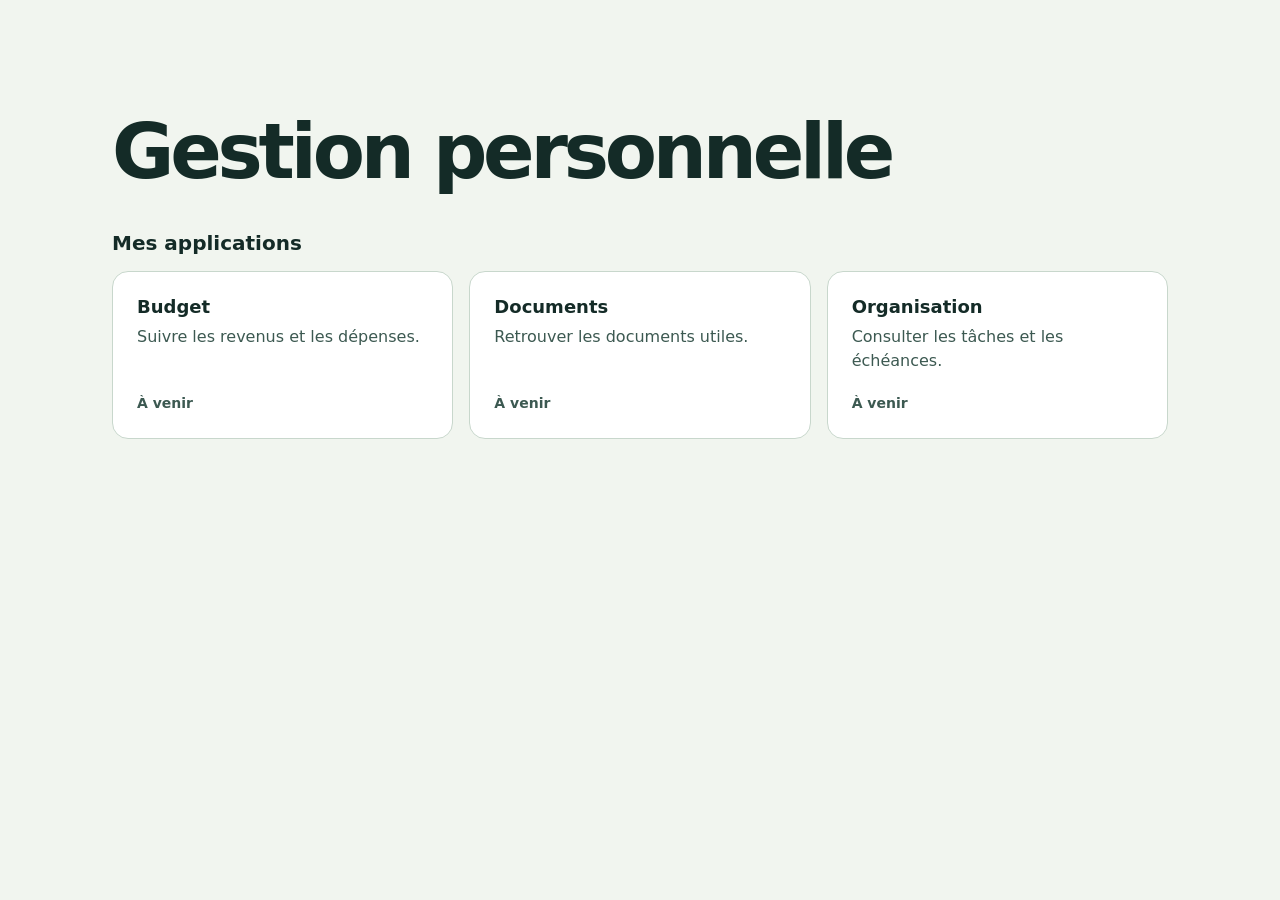
==== docs/index.html @ d06eb737 "Create index.html" ====
<!doctype html>
<html lang="fr">
<head>
  <meta charset="utf-8">
  <meta name="viewport" content="width=device-width, initial-scale=1">
  <meta name="description" content="Le menu des applications de gestion personnelle.">
  <title>Gestion personnelle</title>
  <style>
    :root {
      color-scheme: light;
      font-family: system-ui, sans-serif;
      color: #142b27;
      background: #f1f5ef;
    }
    * { box-sizing: border-box; }
    body { margin: 0; }
    main { width: min(66rem, calc(100% - 3rem)); margin: 0 auto; }
    header { padding: clamp(3rem, 10vw, 7rem) 0 2.5rem; }
    h1 { margin: 0; font-size: clamp(2.25rem, 7vw, 4.75rem); line-height: 1.04; letter-spacing: -.055em; }
    h2 { margin: 0 0 1rem; font-size: 1.25rem; }
    .applications { padding-bottom: 4rem; }
    .cards {
      display: grid;
      grid-template-columns: repeat(auto-fit, minmax(min(100%, 17rem), 1fr));
      gap: 1rem;
      list-style: none;
      margin: 0;
      padding: 0;
    }
    .card {
      display: flex;
      min-height: 10rem;
      height: 100%;
      flex-direction: column;
      gap: .5rem;
      padding: 1.5rem;
      border: 1px solid #c8d7cc;
      border-radius: 1rem;
      background: #fff;
      color: inherit;
      text-decoration: none;
    }
    a.card:hover { border-color: #28634f; background: #f8fcf8; }
    a.card:focus-visible { outline: 3px solid #28634f; outline-offset: 3px; }
    .card strong { font-size: 1.125rem; }
    .card span { color: #3c5951; line-height: 1.5; }
    .card .status { margin-top: auto; padding-top: .75rem; font-size: .875rem; font-weight: 600; }
  </style>
</head>
<body>
  <main>
    <header>
      <h1>Gestion personnelle</h1>
    </header>
    <section class="applications" aria-labelledby="applications-title">
      <h2 id="applications-title">Mes applications</h2>
      <ul class="cards">
        <!-- Lorsque l’URL est connue, remplacer le div de la carte par un lien a.card et retirer son statut. -->
        <li>
          <div class="card">
            <strong>Budget</strong>
            <span>Suivre les revenus et les dépenses.</span>
            <span class="status">À venir</span>
          </div>
        </li>
        <li>
          <div class="card">
            <strong>Documents</strong>
            <span>Retrouver les documents utiles.</span>
            <span class="status">À venir</span>
          </div>
        </li>
        <li>
          <div class="card">
            <strong>Organisation</strong>
            <span>Consulter les tâches et les échéances.</span>
            <span class="status">À venir</span>
          </div>
        </li>
      </ul>
    </section>
  </main>
</body>
</html>
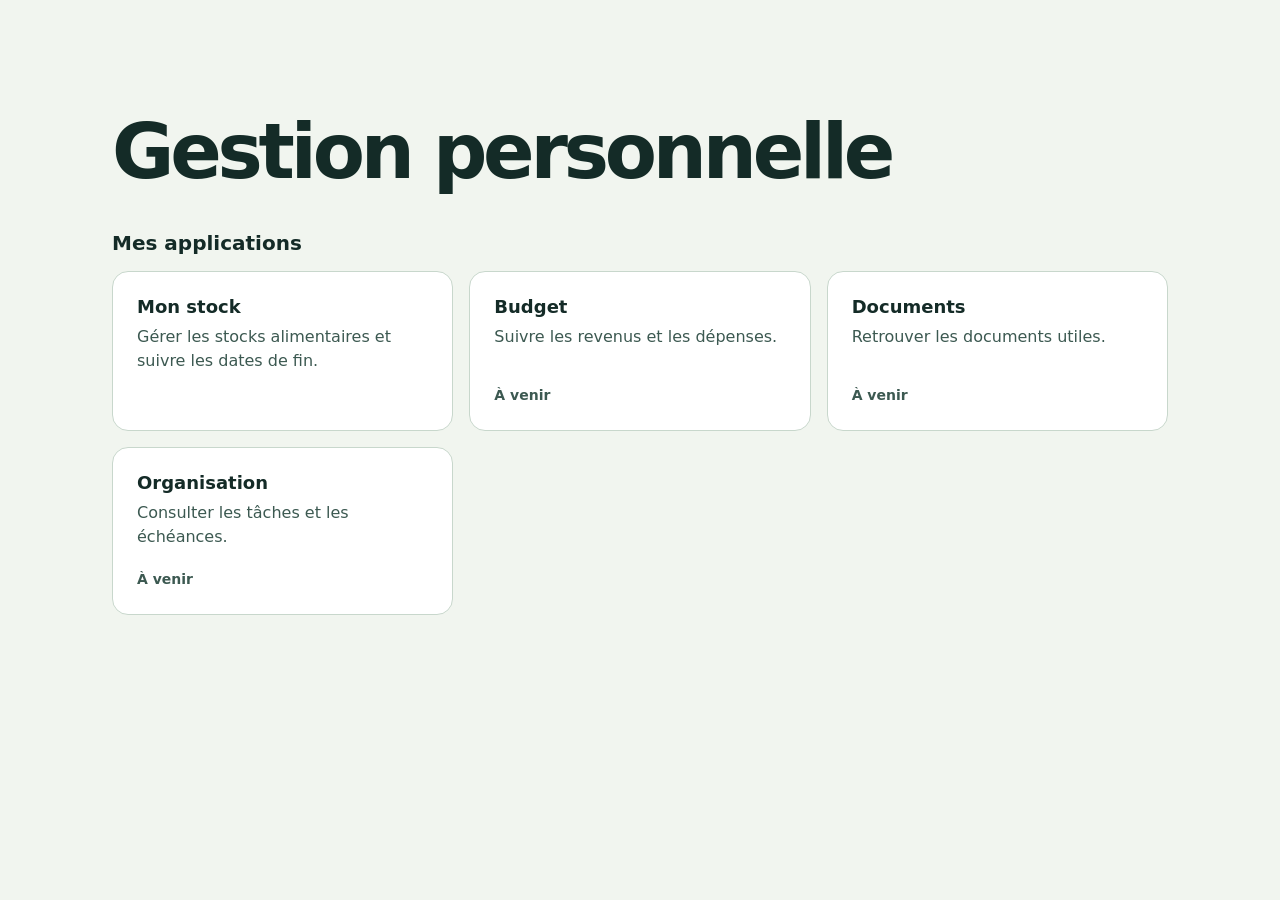
==== commit f3eafa9b: "Ajouter l’application Mon stock" ====
--- a/docs/index.html
+++ b/docs/index.html
@@ -55,6 +55,12 @@
     <section class="applications" aria-labelledby="applications-title">
       <h2 id="applications-title">Mes applications</h2>
       <ul class="cards">
+        <li>
+          <a class="card" href="mon-stock/">
+            <strong>Mon stock</strong>
+            <span>Gérer les stocks alimentaires et suivre les dates de fin.</span>
+          </a>
+        </li>
         <!-- Lorsque l’URL est connue, remplacer le div de la carte par un lien a.card et retirer son statut. -->
         <li>
           <div class="card">
